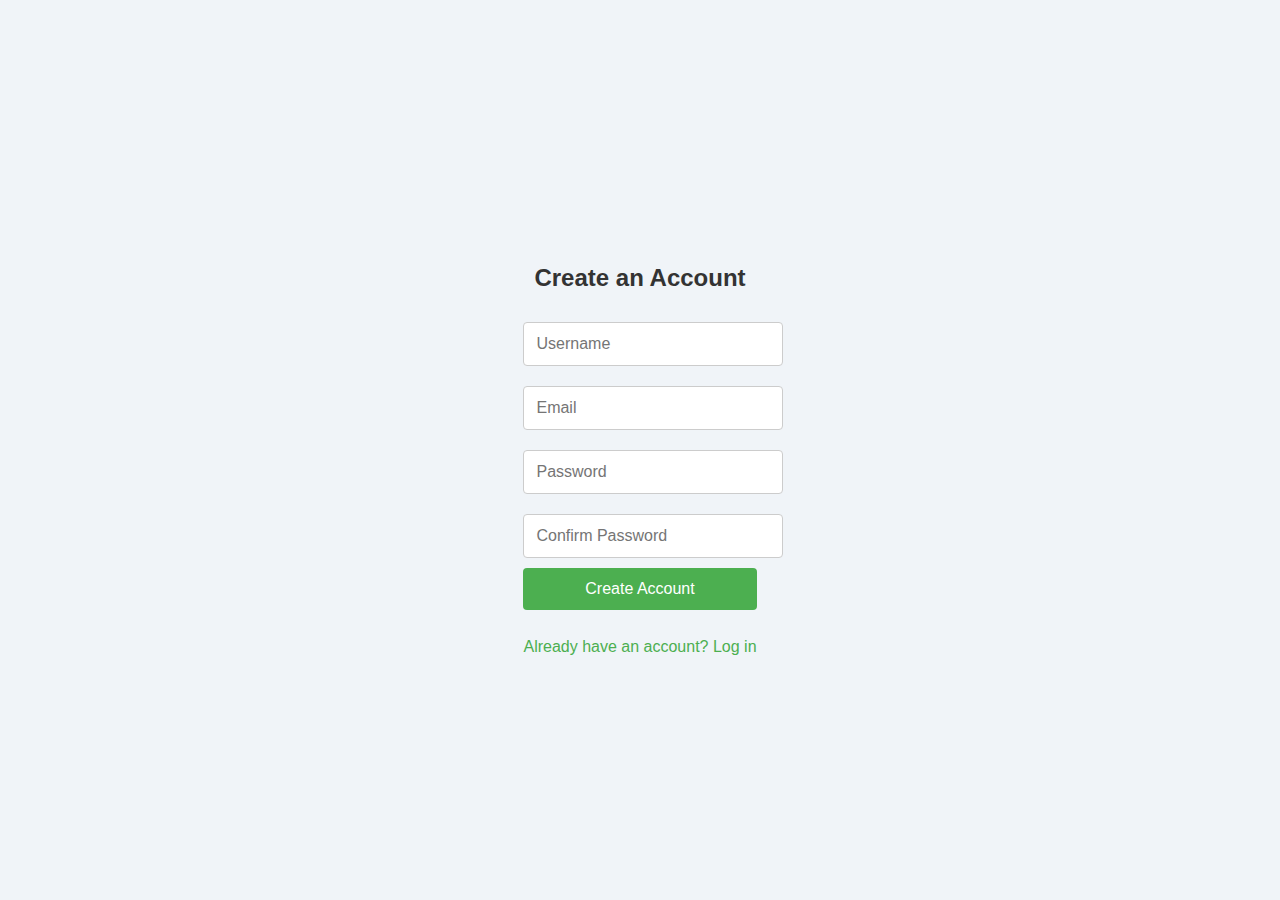
==== create-account.html @ dbd41dc5 "Add new files for Create Account page" ====
<!DOCTYPE html>
<html lang="en">
<head>
    <meta charset="UTF-8">
    <meta name="viewport" content="width=device-width, initial-scale=1.0">
    <title>Create Account</title>
    <link rel="stylesheet" href="styles.css"> <!-- Link to your existing CSS file -->
</head>
<body>
    <div class="account-container">
        <h2>Create an Account</h2>
        <form id="createAccountForm">
            <!-- New Account Creation Fields -->
            <input type="text" id="newUsername" placeholder="Username" required><br>
            <input type="email" id="email" placeholder="Email" required><br>
            <input type="password" id="newPassword" placeholder="Password" required><br>
            <input type="password" id="confirmPassword" placeholder="Confirm Password" required><br>
            <button type="submit">Create Account</button>
        </form>
        <br>
        <a href="index.html">Already have an account? Log in</a>
    </div>
    <script src="create-account.js"></script> <!-- Link to the JavaScript file for this page -->
</body>
</html>
---- styles.css ----
/* styles.css */

body {
    font-family: Arial, sans-serif;
    background-color: #f0f4f8;
    margin: 0;
    padding: 0;
    display: flex;
    justify-content: center;
    align-items: center;
    height: 100vh;
}

.login-container {
    background-color: white;
    padding: 60px;
    border-radius: 8px;
    box-shadow: 0 4px 6px rgba(0, 0, 0, 0.1);
    width: 100%;
    max-width: 350px;
}

h2 {
    text-align: center;
    color: #333;
}

input {
    width: 100%;
    padding: 12px;
    margin: 10px 0;
    border: 1px solid #ccc;
    border-radius: 4px;
    font-size: 16px;
}

button {
    width: 100%;
    padding: 12px;
    background-color: #4CAF50;
    color: white;
    border: none;
    border-radius: 4px;
    font-size: 16px;
    cursor: pointer;
}

button:hover {
    background-color: #45a049;
}

a {
    display: block;
    text-align: center;
    margin-top: 10px;
    color: #4CAF50;
    text-decoration: none;
}

a:hover {
    text-decoration: underline;
}
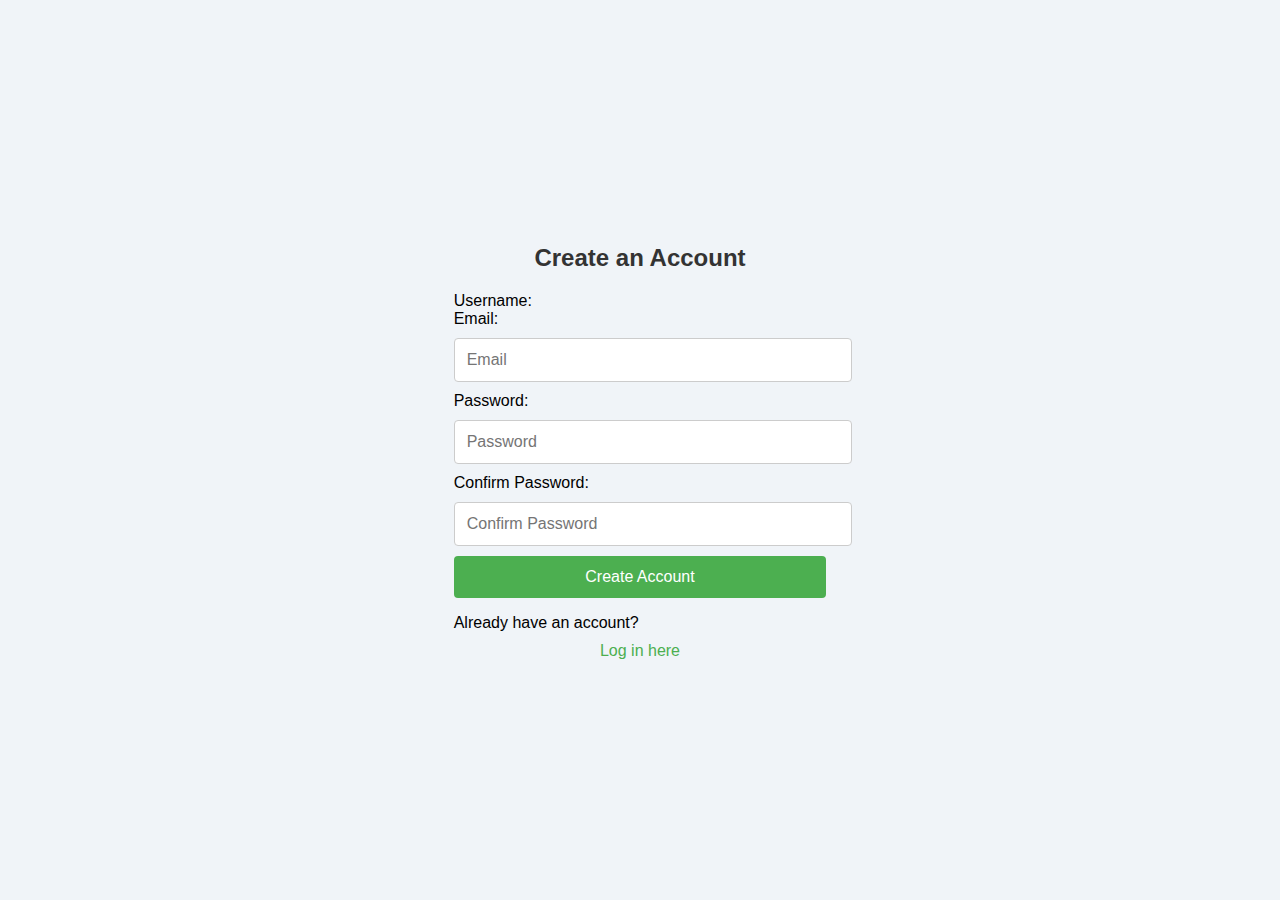
==== commit c5a942e2: "changes" ====
--- a/create-account.html
+++ b/create-account.html
@@ -11,14 +11,18 @@
         <h2>Create an Account</h2>
         <form id="createAccountForm">
             <!-- New Account Creation Fields -->
+            <label for="username">Username:</lab
             <input type="text" id="newUsername" placeholder="Username" required><br>
+            <label for="email">Email:</label>
             <input type="email" id="email" placeholder="Email" required><br>
+            <label for="password">Password:</label>
             <input type="password" id="newPassword" placeholder="Password" required><br>
+            <label for="confirmPassword">Confirm Password:</label>  
             <input type="password" id="confirmPassword" placeholder="Confirm Password" required><br>
             <button type="submit">Create Account</button>
         </form>
         <br>
-        <a href="index.html">Already have an account? Log in</a>
+        <p>Already have an account? <a href="index.html">Log in here</a></p>
     </div>
     <script src="create-account.js"></script> <!-- Link to the JavaScript file for this page -->
 </body>
